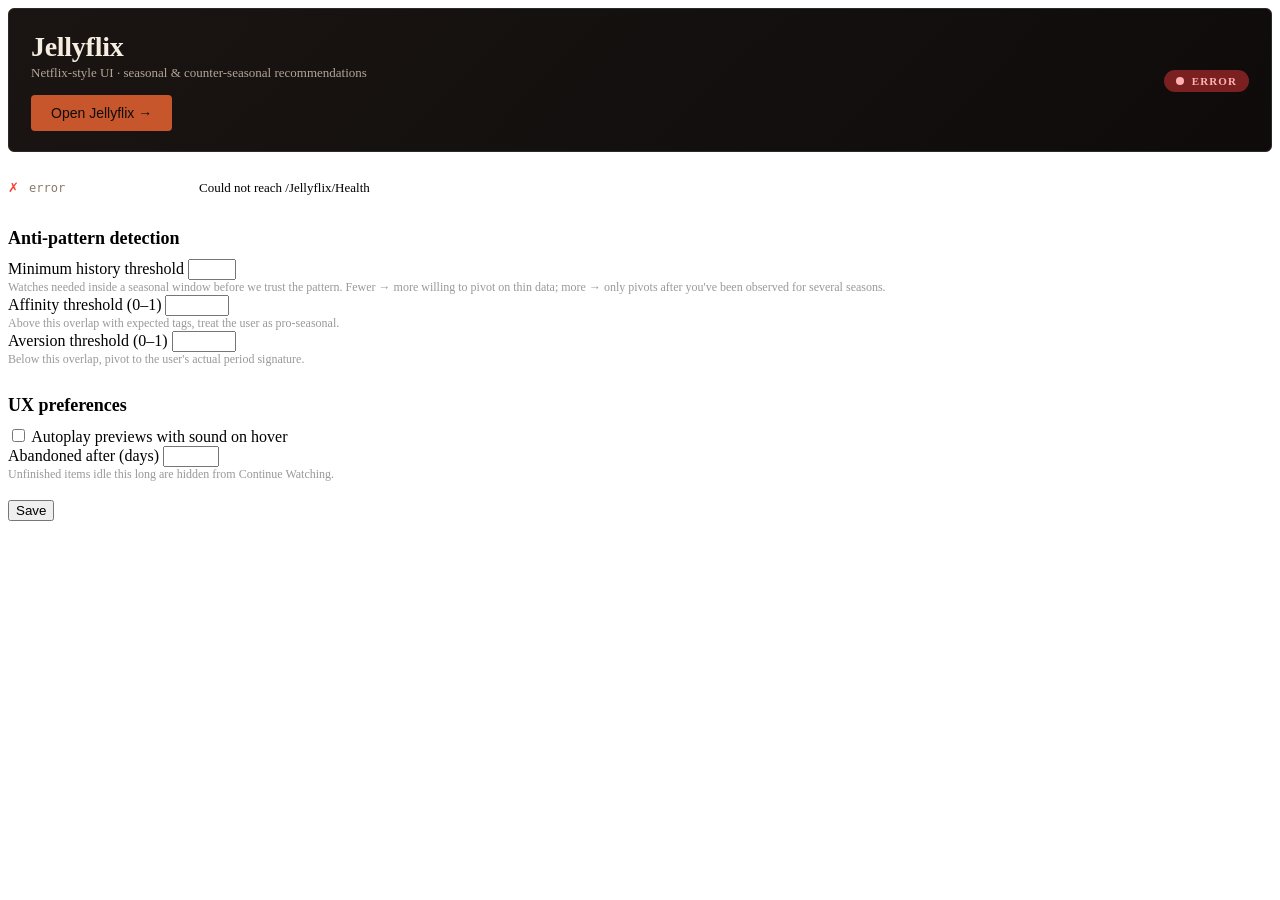
==== src/Configuration/configPage.html @ 1ee0f93d "Add files via upload" ====
<!doctype html>
<html>
<head>
<meta charset="utf-8" />
<title>Jellyflix</title>
</head>
<body>
<div id="JellyflixConfigPage"
     data-role="page"
     class="page type-interior pluginConfigurationPage"
     data-require="emby-button,emby-input,emby-checkbox">

<div data-role="content">
<div class="content-primary">

<style>
  #JellyflixConfigPage .jx-hero {
    padding: 22px 22px 20px;
    border: 1px solid #2a2a2a;
    border-radius: 6px;
    margin-bottom: 24px;
    background: linear-gradient(135deg, #1a1513 0%, #0e0b0a 100%);
    color: #f5ede0;
    display: flex;
    align-items: center;
    gap: 18px;
    flex-wrap: wrap;
  }
  #JellyflixConfigPage .jx-hero h1 {
    margin: 0;
    font-size: 28px;
    letter-spacing: -0.01em;
  }
  #JellyflixConfigPage .jx-hero .jx-tagline {
    color: #b3a596;
    font-size: 13px;
    margin-top: 2px;
  }
  #JellyflixConfigPage .jx-status {
    display: inline-flex;
    align-items: center;
    gap: 8px;
    padding: 5px 12px;
    border-radius: 999px;
    font-size: 11px;
    font-weight: 600;
    letter-spacing: 0.1em;
    text-transform: uppercase;
    margin-left: auto;
  }
  #JellyflixConfigPage .jx-status.ready   { background: #2d5a3d; color: #b8f5c9; }
  #JellyflixConfigPage .jx-status.starting{ background: #555; color: #ddd; }
  #JellyflixConfigPage .jx-status.degraded{ background: #7a5a1e; color: #ffe0a3; }
  #JellyflixConfigPage .jx-status.error   { background: #7a2020; color: #ffb0b0; }
  #JellyflixConfigPage .jx-dot {
    width: 8px; height: 8px; border-radius: 50%; background: currentColor;
  }
  #JellyflixConfigPage .jx-open {
    margin-top: 14px;
    padding: 10px 20px;
    font-size: 14px;
    font-weight: 500;
    background: #c8562c;
    color: #0e0b0a;
    border: none;
    border-radius: 4px;
    cursor: pointer;
  }
  #JellyflixConfigPage .jx-open:hover { background: #e26b3a; }
  #JellyflixConfigPage .jx-checks {
    margin-top: 18px;
    padding: 0;
    list-style: none;
    font-size: 13px;
  }
  #JellyflixConfigPage .jx-checks li {
    display: flex;
    align-items: baseline;
    gap: 10px;
    padding: 4px 0;
  }
  #JellyflixConfigPage .jx-check-mark.ok   { color: #4caf50; }
  #JellyflixConfigPage .jx-check-mark.fail { color: #f44336; }
  #JellyflixConfigPage .jx-check-key {
    font-family: ui-monospace, monospace;
    color: #8a7a6d;
    min-width: 160px;
    font-size: 12px;
  }
  #JellyflixConfigPage .jx-section { margin-top: 28px; }
  #JellyflixConfigPage .jx-section h2 { font-size: 18px; margin-bottom: 10px; }
  #JellyflixConfigPage .jx-section .fieldDescription { font-size: 12px; color: #999; }
</style>

<!-- ─── status hero ─────────────────────────────────────────── -->
<div class="jx-hero">
  <div style="flex: 1; min-width: 240px;">
    <h1>Jellyflix</h1>
    <div class="jx-tagline">Netflix-style UI &middot; seasonal &amp; counter-seasonal recommendations</div>
    <button type="button" class="jx-open" id="jxOpen">Open Jellyflix →</button>
  </div>
  <div class="jx-status starting" id="jxStatus">
    <span class="jx-dot"></span>
    <span id="jxStatusText">Checking…</span>
  </div>
</div>

<ul class="jx-checks" id="jxChecks"></ul>

<!-- ─── configuration form ──────────────────────────────────── -->
<form id="JellyflixConfigForm">

  <div class="jx-section">
    <h2>Anti-pattern detection</h2>

    <div class="inputContainer">
      <label class="inputLabel" for="MinHistoryThreshold">Minimum history threshold</label>
      <input is="emby-input" id="MinHistoryThreshold" name="MinHistoryThreshold" type="number" min="1" max="50" />
      <div class="fieldDescription">
        Watches needed inside a seasonal window before we trust the pattern.
        Fewer → more willing to pivot on thin data; more → only pivots after you've been observed for several seasons.
      </div>
    </div>

    <div class="inputContainer">
      <label class="inputLabel" for="AffinityThreshold">Affinity threshold (0–1)</label>
      <input is="emby-input" id="AffinityThreshold" name="AffinityThreshold" type="number" step="0.05" min="0" max="1" />
      <div class="fieldDescription">Above this overlap with expected tags, treat the user as pro-seasonal.</div>
    </div>

    <div class="inputContainer">
      <label class="inputLabel" for="AversionThreshold">Aversion threshold (0–1)</label>
      <input is="emby-input" id="AversionThreshold" name="AversionThreshold" type="number" step="0.05" min="0" max="1" />
      <div class="fieldDescription">Below this overlap, pivot to the user's actual period signature.</div>
    </div>
  </div>

  <div class="jx-section">
    <h2>UX preferences</h2>

    <label class="checkboxContainer">
      <input is="emby-checkbox" id="AutoplayWithSoundOnHover" name="AutoplayWithSoundOnHover" type="checkbox" />
      <span>Autoplay previews with sound on hover</span>
    </label>

    <div class="inputContainer">
      <label class="inputLabel" for="AbandonedThresholdDays">Abandoned after (days)</label>
      <input is="emby-input" id="AbandonedThresholdDays" name="AbandonedThresholdDays" type="number" min="1" max="365" />
      <div class="fieldDescription">Unfinished items idle this long are hidden from Continue Watching.</div>
    </div>
  </div>

  <br />
  <button is="emby-button" type="submit" class="raised button-submit block emby-button">
    <span>Save</span>
  </button>
</form>

</div><!-- .content-primary -->
</div><!-- data-role=content -->

<script type="text/javascript">
(function () {
  const pluginId = 'f2c9d8e4-3a1b-4c6d-9e7f-8a2b1c3d4e5f';
  const page = document.getElementById('JellyflixConfigPage');

  // ─── health poll: verify install worked ─────────────────────────
  async function poll() {
    try {
      const resp = await fetch(ApiClient.getUrl('Jellyflix/Health'));
      const data = await resp.json();
      renderStatus(data);
    } catch (e) {
      renderStatus({ status: 'Error', error: 'Could not reach /Jellyflix/Health', checks: [] });
    }
  }

  function renderStatus(data) {
    const el = page.querySelector('#jxStatus');
    const text = page.querySelector('#jxStatusText');
    const klass = (data.status || 'starting').toLowerCase();
    el.className = 'jx-status ' + klass;
    text.textContent = (data.status || 'Starting') + (data.version ? ' · v' + data.version : '');

    const checks = page.querySelector('#jxChecks');
    checks.innerHTML = '';
    (data.checks || []).forEach(c => {
      const li = document.createElement('li');
      li.innerHTML =
        '<span class="jx-check-mark ' + (c.ok ? 'ok' : 'fail') + '">' + (c.ok ? '✓' : '✗') + '</span>' +
        '<span class="jx-check-key">' + c.key + '</span>' +
        '<span>' + c.message + '</span>';
      checks.appendChild(li);
    });
    if (data.error) {
      const li = document.createElement('li');
      li.innerHTML = '<span class="jx-check-mark fail">✗</span><span class="jx-check-key">error</span><span>' + data.error + '</span>';
      checks.appendChild(li);
    }
  }

  // ─── open the web UI ────────────────────────────────────────────
  page.querySelector('#jxOpen').addEventListener('click', () => {
    window.open(ApiClient.getUrl('Jellyflix/Web'), '_blank');
  });

  // ─── config form: load + save ───────────────────────────────────
  page.addEventListener('viewshow', () => {
    Dashboard.showLoadingMsg();
    ApiClient.getPluginConfiguration(pluginId).then(cfg => {
      page.querySelector('#MinHistoryThreshold').value = cfg.MinHistoryThreshold;
      page.querySelector('#AffinityThreshold').value   = cfg.AffinityThreshold;
      page.querySelector('#AversionThreshold').value   = cfg.AversionThreshold;
      page.querySelector('#AutoplayWithSoundOnHover').checked = !!cfg.AutoplayWithSoundOnHover;
      page.querySelector('#AbandonedThresholdDays').value = cfg.AbandonedThresholdDays;
      Dashboard.hideLoadingMsg();
    });
    poll();
    // Re-poll every 5s in case the bootstrapper is still running
    page._jxPoll = setInterval(poll, 5000);
  });

  page.addEventListener('viewhide', () => {
    clearInterval(page._jxPoll);
  });

  page.querySelector('#JellyflixConfigForm').addEventListener('submit', e => {
    e.preventDefault();
    Dashboard.showLoadingMsg();
    ApiClient.getPluginConfiguration(pluginId).then(cfg => {
      cfg.MinHistoryThreshold = parseInt(page.querySelector('#MinHistoryThreshold').value, 10);
      cfg.AffinityThreshold   = parseFloat(page.querySelector('#AffinityThreshold').value);
      cfg.AversionThreshold   = parseFloat(page.querySelector('#AversionThreshold').value);
      cfg.AutoplayWithSoundOnHover = page.querySelector('#AutoplayWithSoundOnHover').checked;
      cfg.AbandonedThresholdDays = parseInt(page.querySelector('#AbandonedThresholdDays').value, 10);
      ApiClient.updatePluginConfiguration(pluginId, cfg).then(Dashboard.processPluginConfigurationUpdateResult);
    });
  });

  // Kick off once now in case viewshow already fired
  poll();
})();
</script>

</div>
</body>
</html>
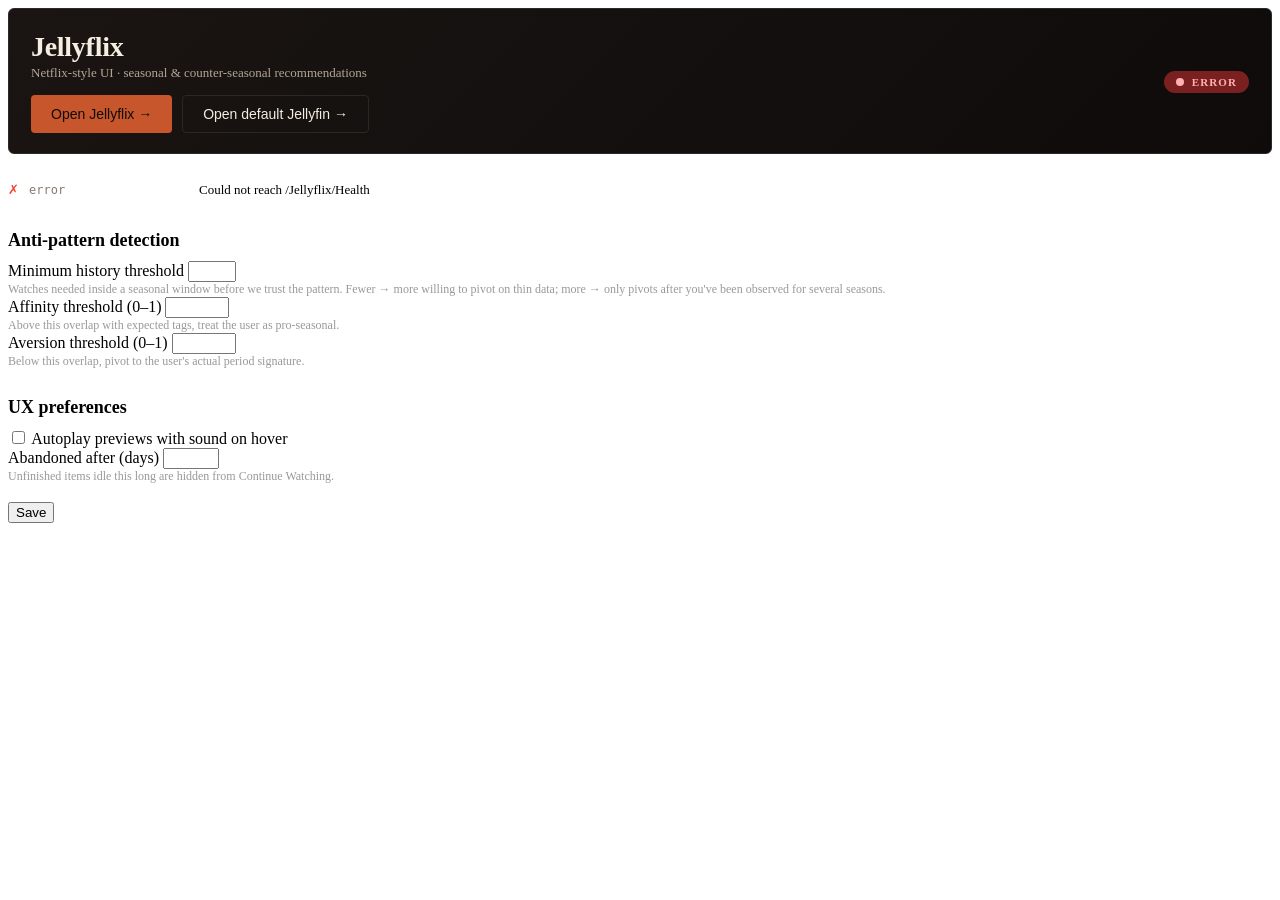
==== commit 40d92abb: "Initial production-ready commit" ====
--- a/src/Configuration/configPage.html
+++ b/src/Configuration/configPage.html
@@ -55,8 +55,13 @@
   #JellyflixConfigPage .jx-dot {
     width: 8px; height: 8px; border-radius: 50%; background: currentColor;
   }
+  #JellyflixConfigPage .jx-launchers {
+    display: flex;
+    gap: 10px;
+    margin-top: 14px;
+    flex-wrap: wrap;
+  }
   #JellyflixConfigPage .jx-open {
-    margin-top: 14px;
     padding: 10px 20px;
     font-size: 14px;
     font-weight: 500;
@@ -67,6 +72,15 @@
     cursor: pointer;
   }
   #JellyflixConfigPage .jx-open:hover { background: #e26b3a; }
+  #JellyflixConfigPage .jx-open-secondary {
+    background: transparent;
+    color: #f5ede0;
+    border: 1px solid #2e2621;
+  }
+  #JellyflixConfigPage .jx-open-secondary:hover {
+    background: rgba(255,255,255,0.06);
+    border-color: #8a7a6d;
+  }
   #JellyflixConfigPage .jx-checks {
     margin-top: 18px;
     padding: 0;
@@ -97,7 +111,10 @@
   <div style="flex: 1; min-width: 240px;">
     <h1>Jellyflix</h1>
     <div class="jx-tagline">Netflix-style UI &middot; seasonal &amp; counter-seasonal recommendations</div>
-    <button type="button" class="jx-open" id="jxOpen">Open Jellyflix →</button>
+    <div class="jx-launchers">
+      <button type="button" class="jx-open" id="jxOpen">Open Jellyflix →</button>
+      <button type="button" class="jx-open jx-open-secondary" id="jxOpenDefault">Open default Jellyfin →</button>
+    </div>
   </div>
   <div class="jx-status starting" id="jxStatus">
     <span class="jx-dot"></span>
@@ -199,9 +216,12 @@
     }
   }
 
-  // ─── open the web UI ────────────────────────────────────────────
+  // ─── launchers: open either the Jellyflix UI or the default one ─
   page.querySelector('#jxOpen').addEventListener('click', () => {
-    window.open(ApiClient.getUrl('Jellyflix/Web'), '_blank');
+    window.open(ApiClient.getUrl('Jellyflix/Web/'), '_blank');
+  });
+  page.querySelector('#jxOpenDefault').addEventListener('click', () => {
+    window.open(ApiClient.getUrl('web/index.html'), '_blank');
   });
 
   // ─── config form: load + save ───────────────────────────────────
